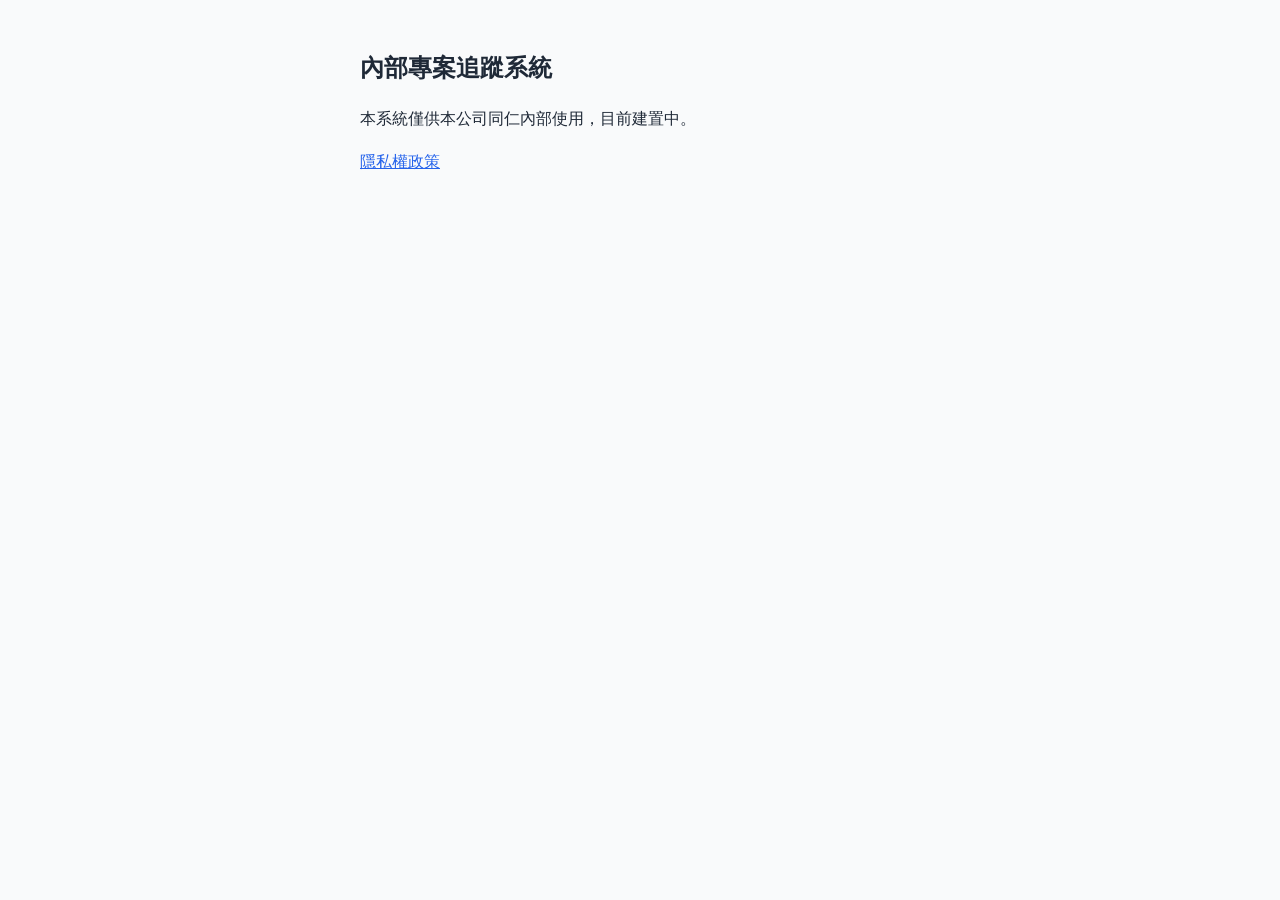
==== index.html @ f130a792 "chore: 新增網站首頁與隱私權政策頁（Google 登入設定用） Co-Authored-By: Claude Opus 5.5 <noreply@anthropic.com>" ====
<!doctype html>
<html lang="zh-Hant">
<head>
  <meta charset="utf-8">
  <meta name="viewport" content="width=device-width, initial-scale=1">
  <title>內部專案追蹤系統</title>
  <style>
    body { margin: 0; padding: 48px 16px; font-family: "Noto Sans TC", "PingFang TC", sans-serif; color: #1f2937; background: #f9fafb; line-height: 1.7; }
    main { max-width: 560px; margin: 0 auto; }
    h1 { font-size: 24px; margin: 0 0 12px; }
    a { color: #2563eb; }
  </style>
</head>
<body>
  <main>
    <h1>內部專案追蹤系統</h1>
    <p>本系統僅供本公司同仁內部使用，目前建置中。</p>
    <p><a href="privacy.html">隱私權政策</a></p>
  </main>
</body>
</html>
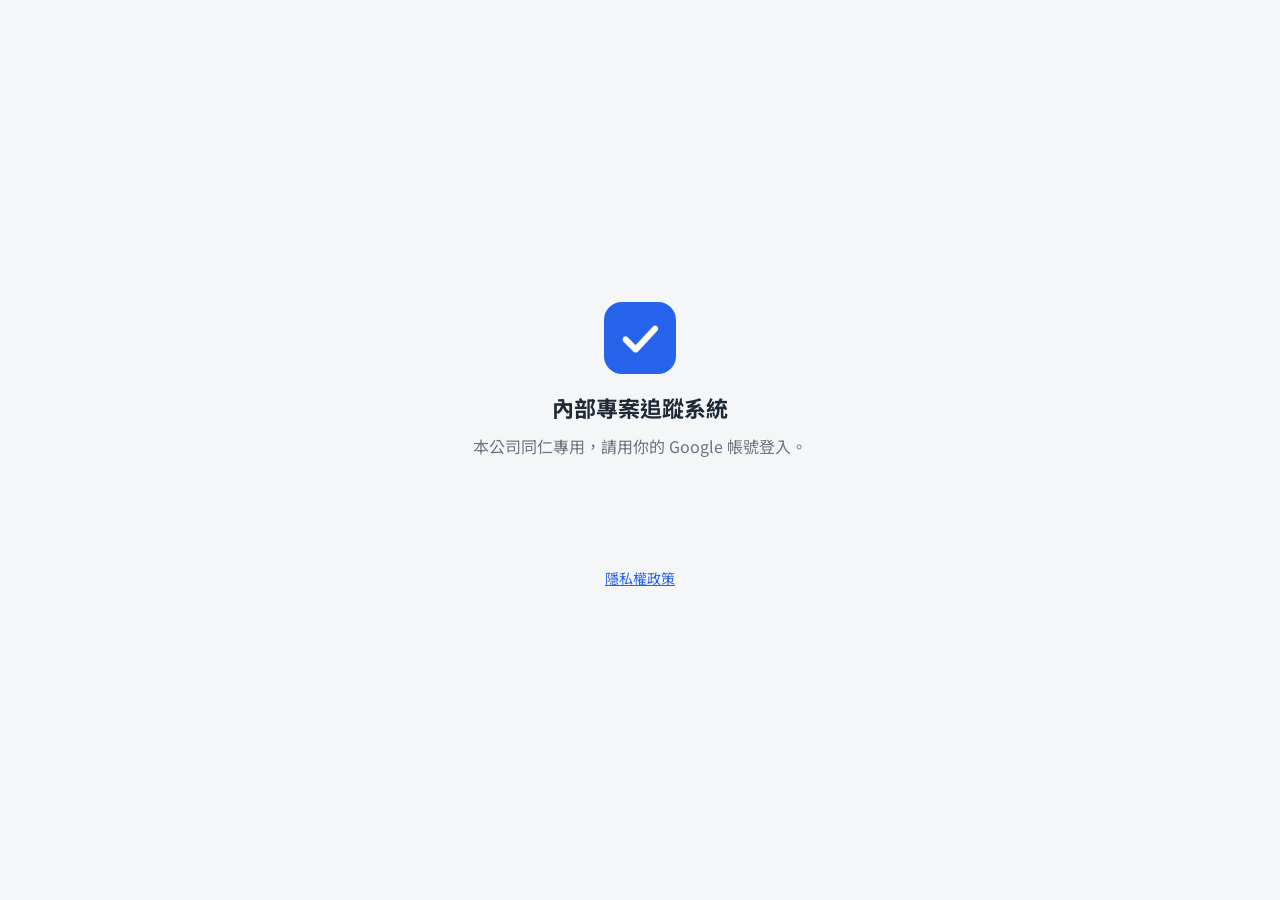
==== commit c0b1e37b: "feat: 第 0 階段—Google 登入、成員名單比對、PWA 外殼 - 後端（Apps Script）：Google 憑證驗證、系統通行證、成員比對、初始化工作表 - 前端：登入畫面、首頁、個人" ====
--- a/index.html
+++ b/index.html
@@ -1,21 +1,103 @@
 <!doctype html>
-<html lang="zh-Hant">
+<html lang="zh-Hant-TW">
 <head>
   <meta charset="utf-8">
-  <meta name="viewport" content="width=device-width, initial-scale=1">
+  <meta name="viewport" content="width=device-width, initial-scale=1, viewport-fit=cover">
   <title>內部專案追蹤系統</title>
-  <style>
-    body { margin: 0; padding: 48px 16px; font-family: "Noto Sans TC", "PingFang TC", sans-serif; color: #1f2937; background: #f9fafb; line-height: 1.7; }
-    main { max-width: 560px; margin: 0 auto; }
-    h1 { font-size: 24px; margin: 0 0 12px; }
-    a { color: #2563eb; }
-  </style>
+  <meta name="description" content="本公司內部使用的專案與任務追蹤系統。">
+  <meta name="theme-color" content="#2563eb">
+  <meta name="color-scheme" content="light">
+  <link rel="manifest" href="manifest.webmanifest">
+  <link rel="icon" href="icons/icon-192.png">
+  <link rel="apple-touch-icon" href="icons/apple-touch-icon.png">
+  <meta name="apple-mobile-web-app-capable" content="yes">
+  <meta name="mobile-web-app-capable" content="yes">
+  <meta name="apple-mobile-web-app-title" content="專案追蹤">
+  <meta name="apple-mobile-web-app-status-bar-style" content="default">
+  <link rel="preconnect" href="https://fonts.googleapis.com">
+  <link rel="preconnect" href="https://fonts.gstatic.com" crossorigin>
+  <link href="https://fonts.googleapis.com/css2?family=Noto+Sans+TC:wght@400;500;700&display=swap" rel="stylesheet">
+  <link rel="stylesheet" href="styles.css">
 </head>
 <body>
-  <main>
-    <h1>內部專案追蹤系統</h1>
-    <p>本系統僅供本公司同仁內部使用，目前建置中。</p>
-    <p><a href="privacy.html">隱私權政策</a></p>
-  </main>
+  <div id="app">
+    <!-- 載入中 -->
+    <section class="view view-center" id="view-loading">
+      <div class="spinner" aria-hidden="true"></div>
+      <p class="muted">載入中…</p>
+    </section>
+
+    <!-- 在 LINE 等 App 內建瀏覽器開啟時 -->
+    <section class="view view-center" id="view-inapp" hidden>
+      <img class="app-icon" src="icons/icon-192.png" alt="">
+      <h1>請改用瀏覽器開啟</h1>
+      <p class="muted">LINE、Facebook 等 App 內建的瀏覽器無法使用 Google 登入。</p>
+      <ol class="steps">
+        <li>點右上角「⋯」或分享按鈕</li>
+        <li>選「用瀏覽器開啟」（Safari 或 Chrome）</li>
+      </ol>
+      <button class="btn btn-secondary" id="btn-copy-link" type="button">複製網址</button>
+      <p class="hint" id="copy-result" role="status"></p>
+    </section>
+
+    <!-- 登入 -->
+    <section class="view view-center" id="view-login" hidden>
+      <img class="app-icon" src="icons/icon-192.png" alt="">
+      <h1>內部專案追蹤系統</h1>
+      <p class="muted">本公司同仁專用，請用你的 Google 帳號登入。</p>
+      <div id="google-button" class="google-button"></div>
+      <div class="alert" id="login-error" role="alert" hidden></div>
+      <p class="hint" id="login-busy" role="status" hidden>登入中，請稍候…</p>
+      <p class="footer-link"><a href="privacy.html">隱私權政策</a></p>
+    </section>
+
+    <!-- 首頁 -->
+    <section class="view" id="view-home" hidden>
+      <header class="topbar">
+        <div>
+          <div class="topbar-date" id="home-date"></div>
+          <div class="topbar-greeting">你好，<span id="home-name"></span></div>
+        </div>
+        <button class="avatar" id="btn-open-settings" type="button" aria-label="個人設定"></button>
+      </header>
+      <main class="content">
+        <div class="card">
+          <h2>系統建置中</h2>
+          <p>目前是<strong>第 0 階段</strong>：登入功能測試。你已經成功登入了！</p>
+          <p class="muted">之後的功能（任務、專案、通知…）會一個階段一個階段加進來。</p>
+        </div>
+        <div class="card" id="install-card" hidden>
+          <h2>加到手機主畫面</h2>
+          <p id="install-text"></p>
+          <button class="btn btn-primary" id="btn-install" type="button" hidden>安裝到這台裝置</button>
+        </div>
+      </main>
+    </section>
+
+    <!-- 個人設定 -->
+    <section class="view" id="view-settings" hidden>
+      <header class="topbar topbar-sub">
+        <button class="btn-back" id="btn-back-home" type="button" aria-label="返回">‹ 返回</button>
+        <div class="topbar-title">個人設定</div>
+        <span class="topbar-spacer"></span>
+      </header>
+      <main class="content">
+        <dl class="card profile">
+          <div><dt>姓名</dt><dd id="profile-name"></dd></div>
+          <div><dt>Gmail</dt><dd id="profile-email"></dd></div>
+          <div><dt>所屬單位</dt><dd id="profile-units"></dd></div>
+          <div><dt>角色</dt><dd id="profile-role"></dd></div>
+        </dl>
+        <button class="btn btn-danger btn-block" id="btn-logout" type="button">登出</button>
+        <p class="hint center" id="app-version"></p>
+      </main>
+    </section>
+  </div>
+
+  <div class="toast" id="toast" role="status" hidden></div>
+
+  <script src="config.js"></script>
+  <script src="app.js"></script>
+  <script src="https://accounts.google.com/gsi/client" async defer></script>
 </body>
 </html>
--- a/styles.css
+++ b/styles.css
@@ -0,0 +1,185 @@
+:root {
+  /* 狀態色（SPEC 5.5，全系統一致） */
+  --c-todo: #6b7280;      /* 未開始＝灰 */
+  --c-doing: #2563eb;     /* 進行中＝藍 */
+  --c-waiting: #7c3aed;   /* 等待外部＝紫 */
+  --c-review: #ea580c;    /* 待簽核＝橘 */
+  --c-done: #16a34a;      /* 已完成＝綠 */
+  --c-overdue: #dc2626;   /* 逾期紅字 */
+
+  --bg: #f5f6f8;
+  --surface: #ffffff;
+  --text: #1f2937;
+  --muted: #6b7280;
+  --border: #e5e7eb;
+  --primary: #2563eb;
+  --danger: #dc2626;
+  --radius: 12px;
+  --tap: 44px;            /* 可點擊區域最小高度 */
+}
+
+* { box-sizing: border-box; }
+
+html, body { margin: 0; }
+
+body {
+  font-family: "Noto Sans TC", "PingFang TC", "Microsoft JhengHei", sans-serif;
+  background: var(--bg);
+  color: var(--text);
+  font-size: 16px;
+  line-height: 1.6;
+  -webkit-text-size-adjust: 100%;
+}
+
+[hidden] { display: none !important; }
+
+h1 { font-size: 22px; margin: 16px 0 8px; }
+h2 { font-size: 17px; margin: 0 0 8px; }
+p { margin: 0 0 8px; }
+a { color: var(--primary); }
+
+.muted { color: var(--muted); }
+.hint { color: var(--muted); font-size: 14px; margin-top: 12px; }
+.center { text-align: center; }
+
+.view {
+  min-height: 100vh;
+  min-height: 100dvh;
+  padding-bottom: env(safe-area-inset-bottom);
+}
+
+.view-center {
+  display: flex;
+  flex-direction: column;
+  align-items: center;
+  justify-content: center;
+  text-align: center;
+  padding: 32px 16px;
+  max-width: 420px;
+  margin: 0 auto;
+}
+
+.app-icon { width: 72px; height: 72px; border-radius: 18px; }
+
+.google-button { margin-top: 24px; min-height: var(--tap); }
+
+.alert {
+  margin-top: 16px;
+  padding: 12px 14px;
+  border-radius: var(--radius);
+  background: #fef2f2;
+  color: #991b1b;
+  text-align: left;
+  font-size: 15px;
+  width: 100%;
+}
+
+.footer-link { margin-top: 32px; font-size: 14px; }
+
+.steps { text-align: left; margin: 8px 0 16px; padding-left: 20px; }
+
+/* 頂部列 */
+.topbar {
+  display: flex;
+  align-items: center;
+  justify-content: space-between;
+  gap: 12px;
+  padding: calc(12px + env(safe-area-inset-top)) 16px 12px;
+  background: var(--surface);
+  border-bottom: 1px solid var(--border);
+  position: sticky;
+  top: 0;
+  z-index: 10;
+}
+.topbar-date { color: var(--muted); font-size: 14px; }
+.topbar-greeting { font-size: 20px; font-weight: 700; }
+.topbar-title { font-size: 17px; font-weight: 700; }
+.topbar-spacer { width: 64px; }
+
+.avatar {
+  width: var(--tap);
+  height: var(--tap);
+  border-radius: 50%;
+  border: none;
+  background: var(--primary);
+  color: #fff;
+  font: inherit;
+  font-weight: 700;
+  font-size: 18px;
+  cursor: pointer;
+  flex-shrink: 0;
+}
+
+.btn-back {
+  min-height: var(--tap);
+  width: 64px;
+  border: none;
+  background: none;
+  color: var(--primary);
+  font: inherit;
+  text-align: left;
+  padding: 0;
+  cursor: pointer;
+}
+
+.content { padding: 16px; max-width: 640px; margin: 0 auto; }
+
+.card {
+  background: var(--surface);
+  border-radius: var(--radius);
+  padding: 16px;
+  margin: 0 0 12px;
+  border: 1px solid var(--border);
+}
+
+.profile div {
+  display: flex;
+  justify-content: space-between;
+  gap: 16px;
+  padding: 10px 0;
+  border-bottom: 1px solid var(--border);
+}
+.profile div:last-child { border-bottom: none; }
+.profile dt { color: var(--muted); flex-shrink: 0; }
+.profile dd { margin: 0; text-align: right; word-break: break-all; }
+
+/* 按鈕 */
+.btn {
+  min-height: var(--tap);
+  padding: 0 20px;
+  border-radius: var(--radius);
+  border: 1px solid transparent;
+  font: inherit;
+  font-weight: 500;
+  cursor: pointer;
+}
+.btn-block { width: 100%; }
+.btn-primary { background: var(--primary); color: #fff; }
+.btn-secondary { background: var(--surface); color: var(--text); border-color: var(--border); }
+.btn-danger { background: var(--surface); color: var(--danger); border-color: var(--border); }
+.btn:disabled { opacity: 0.5; cursor: not-allowed; }
+
+.spinner {
+  width: 32px;
+  height: 32px;
+  border: 3px solid var(--border);
+  border-top-color: var(--primary);
+  border-radius: 50%;
+  animation: spin 0.8s linear infinite;
+  margin-bottom: 12px;
+}
+@keyframes spin { to { transform: rotate(360deg); } }
+
+.toast {
+  position: fixed;
+  left: 50%;
+  bottom: calc(24px + env(safe-area-inset-bottom));
+  transform: translateX(-50%);
+  background: #111827;
+  color: #fff;
+  padding: 10px 16px;
+  border-radius: var(--radius);
+  font-size: 15px;
+  max-width: calc(100% - 32px);
+  z-index: 100;
+}
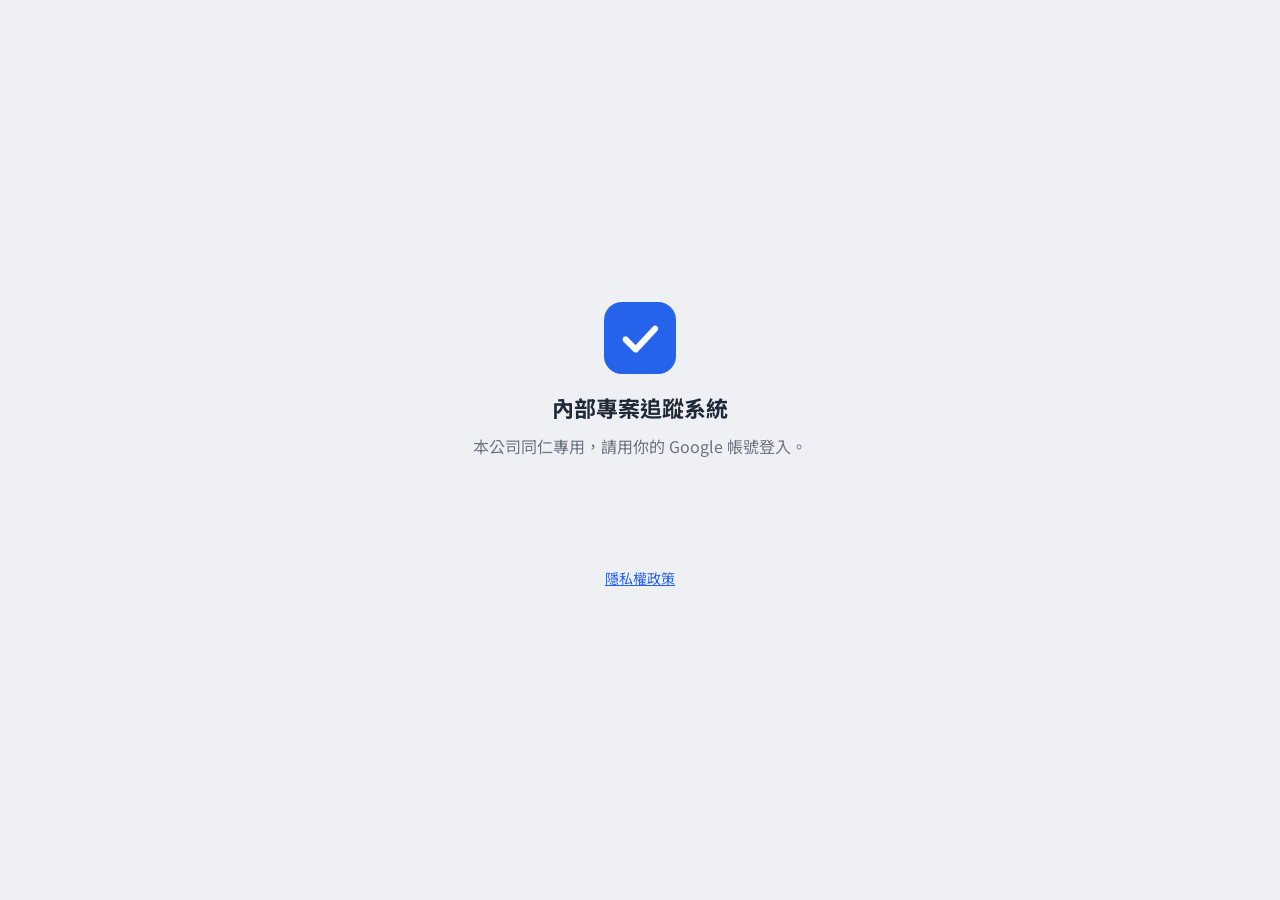
==== commit add68477: "feat: 第 6 階段—管理總覽（停滯標記）與電腦版三欄版面（規格 v1.6） - 管理總覽：全公司數字方塊（可點擊篩選）、各單位狀況表、所有未完成任務（逾期→追蹤逾期→停滯→期限）、   依單位/" ====
--- a/index.html
+++ b/index.html
@@ -51,53 +51,37 @@
       <p class="footer-link"><a href="privacy.html">隱私權政策</a></p>
     </section>
 
-    <!-- 首頁 -->
-    <section class="view" id="view-home" hidden>
-      <header class="topbar">
-        <div>
-          <div class="topbar-date" id="home-date"></div>
-          <div class="topbar-greeting">你好，<span id="home-name"></span></div>
-        </div>
-        <button class="avatar" id="btn-open-settings" type="button" aria-label="個人設定"></button>
-      </header>
-      <main class="content">
-        <div class="card">
-          <h2>系統建置中</h2>
-          <p>目前是<strong>第 0 階段</strong>：登入功能測試。你已經成功登入了！</p>
-          <p class="muted">之後的功能（任務、專案、通知…）會一個階段一個階段加進來。</p>
-        </div>
-        <div class="card" id="install-card" hidden>
-          <h2>加到手機主畫面</h2>
-          <p id="install-text"></p>
-          <button class="btn btn-primary" id="btn-install" type="button" hidden>安裝到這台裝置</button>
-        </div>
-      </main>
-    </section>
-
-    <!-- 個人設定 -->
-    <section class="view" id="view-settings" hidden>
-      <header class="topbar topbar-sub">
-        <button class="btn-back" id="btn-back-home" type="button" aria-label="返回">‹ 返回</button>
-        <div class="topbar-title">個人設定</div>
-        <span class="topbar-spacer"></span>
-      </header>
-      <main class="content">
-        <dl class="card profile">
-          <div><dt>姓名</dt><dd id="profile-name"></dd></div>
-          <div><dt>Gmail</dt><dd id="profile-email"></dd></div>
-          <div><dt>所屬單位</dt><dd id="profile-units"></dd></div>
-          <div><dt>角色</dt><dd id="profile-role"></dd></div>
-        </dl>
-        <button class="btn btn-danger btn-block" id="btn-logout" type="button">登出</button>
-        <p class="hint center" id="app-version"></p>
-      </main>
+    <!-- 登入後的主畫面：內容依網址切換，底部固定分頁列 -->
+    <section class="view" id="view-app" hidden>
+      <!-- 電腦版（寬度 1024 以上）：左欄選單＋中欄內容＋右欄任務詳情（SPEC 5.6） -->
+      <aside class="sidebar" id="sidebar" aria-label="主選單"></aside>
+      <div class="main-col">
+        <header class="desk-header" id="desk-header"></header>
+        <div id="page"></div>
+      </div>
+      <aside class="pane" id="pane" aria-label="任務詳情">
+        <header class="pane-head" id="pane-head"></header>
+        <div class="pane-body content" id="pane-body"></div>
+      </aside>
+      <button class="fab" id="fab" type="button" aria-label="新增" hidden>＋</button>
+      <nav class="tabbar" id="tabbar" aria-label="主要分頁"></nav>
     </section>
   </div>
 
   <div class="toast" id="toast" role="status" hidden></div>
+  <div class="modal" id="modal" hidden></div>
 
   <script src="config.js"></script>
-  <script src="app.js"></script>
+  <script src="js/core.js"></script>
+  <script src="js/auth.js"></script>
+  <script src="js/home.js"></script>
+  <script src="js/admin.js"></script>
+  <script src="js/task-view.js"></script>
+  <script src="js/tasks.js"></script>
+  <script src="js/projects.js"></script>
+  <script src="js/search.js"></script>
+  <script src="js/admin-records.js"></script>
+  <script>App.start();</script>
   <script src="https://accounts.google.com/gsi/client" async defer></script>
 </body>
 </html>
--- a/styles.css
+++ b/styles.css
@@ -16,6 +16,7 @@
   --danger: #dc2626;
   --radius: 12px;
   --tap: 44px;            /* 可點擊區域最小高度 */
+  --tabbar-h: 60px;
 }
 
 * { box-sizing: border-box; }
@@ -39,6 +40,7 @@
 a { color: var(--primary); }
 
 .muted { color: var(--muted); }
+.small { font-size: 13px; }
 .hint { color: var(--muted); font-size: 14px; margin-top: 12px; }
 .center { text-align: center; }
 
@@ -94,6 +96,7 @@
 .topbar-date { color: var(--muted); font-size: 14px; }
 .topbar-greeting { font-size: 20px; font-weight: 700; }
 .topbar-title { font-size: 17px; font-weight: 700; }
+.topbar-title-main { font-size: 20px; font-weight: 700; min-height: var(--tap); display: flex; align-items: center; }
 .topbar-spacer { width: 64px; }
 
 .avatar {
@@ -108,21 +111,148 @@
   font-size: 18px;
   cursor: pointer;
   flex-shrink: 0;
-}
+  display: inline-flex;
+  align-items: center;
+  justify-content: center;
+  text-decoration: none;
+}
+.avatar-sm { width: 36px; height: 36px; font-size: 15px; }
 
 .btn-back {
   min-height: var(--tap);
-  width: 64px;
-  border: none;
-  background: none;
+  min-width: 64px;
+  display: inline-flex;
+  align-items: center;
   color: var(--primary);
+  text-decoration: none;
+  white-space: nowrap;
+}
+
+.content {
+  padding: 16px 16px calc(var(--tabbar-h) + 24px + env(safe-area-inset-bottom));
+  max-width: 640px;
+  margin: 0 auto;
+}
+
+.section-title { font-size: 14px; color: var(--muted); font-weight: 500; margin: 20px 4px 8px; }
+
+.card.empty { text-align: center; padding: 28px 16px; }
+
+/* 清單 */
+.card.list { padding: 0 16px; }
+.list-row {
+  display: flex;
+  align-items: center;
+  gap: 12px;
+  min-height: 56px;
+  padding: 8px 0;
+  border-bottom: 1px solid var(--border);
+  color: inherit;
+  text-decoration: none;
+}
+.list-row:last-child { border-bottom: none; }
+.list-row.disabled { color: var(--muted); }
+.list-row.inactive .list-title, .list-row.inactive .avatar { opacity: 0.55; }
+.list-main { flex: 1; min-width: 0; display: flex; flex-direction: column; }
+.list-title { font-weight: 500; }
+.list-sub { color: var(--muted); font-size: 14px; overflow: hidden; text-overflow: ellipsis; white-space: nowrap; }
+.chev { color: #9ca3af; font-size: 22px; line-height: 1; }
+
+.badge {
+  display: inline-block;
+  font-size: 12px;
+  font-weight: 500;
+  padding: 1px 8px;
+  border-radius: 999px;
+  vertical-align: 2px;
+}
+.badge-admin { background: #eff6ff; color: var(--primary); }
+.badge-muted { background: #f3f4f6; color: var(--muted); }
+
+/* 表單 */
+.form .field { display: block; margin-bottom: 18px; }
+.field-label { display: block; font-weight: 500; margin-bottom: 6px; }
+.field-label em { font-style: normal; color: var(--danger); font-size: 13px; font-weight: 400; margin-left: 4px; }
+.field-hint { display: block; color: var(--muted); font-size: 13px; margin-top: 4px; }
+.input {
+  width: 100%;
+  min-height: var(--tap);
+  padding: 8px 12px;
+  border: 1px solid var(--border);
+  border-radius: 10px;
   font: inherit;
-  text-align: left;
-  padding: 0;
+  background: #fff;
+  color: var(--text);
+}
+.input:focus { outline: 2px solid #bfdbfe; border-color: var(--primary); }
+
+.chips { display: flex; flex-wrap: wrap; gap: 8px; }
+.chip, .seg {
+  display: inline-flex;
+  align-items: center;
+  justify-content: center;
+  min-height: 40px;
+  padding: 0 14px;
+  border-radius: 999px;
+  border: 1px solid var(--border);
+  background: #fff;
+  font: inherit;
+  font-size: 15px;
+  color: var(--text);
   cursor: pointer;
 }
-
-.content { padding: 16px; max-width: 640px; margin: 0 auto; }
+.chip.on { background: var(--primary); border-color: var(--primary); color: #fff; }
+.segmented { display: flex; background: #f3f4f6; border-radius: 12px; padding: 4px; gap: 4px; }
+.seg { flex: 1; border: none; border-radius: 9px; background: transparent; min-height: var(--tap); }
+.seg.on { background: #fff; color: var(--primary); font-weight: 700; box-shadow: 0 1px 2px rgba(0, 0, 0, 0.08); }
+
+.inline-form { display: flex; gap: 8px; }
+.inline-form .input { flex: 1; }
+
+/* 底部分頁列（SPEC 5.1） */
+.tabbar {
+  position: fixed;
+  left: 0;
+  right: 0;
+  bottom: 0;
+  display: flex;
+  background: var(--surface);
+  border-top: 1px solid var(--border);
+  padding-bottom: env(safe-area-inset-bottom);
+  z-index: 20;
+}
+.tab {
+  flex: 1;
+  height: var(--tabbar-h);
+  display: flex;
+  flex-direction: column;
+  align-items: center;
+  justify-content: center;
+  gap: 2px;
+  color: var(--muted);
+  text-decoration: none;
+  font-size: 12px;
+}
+.tab svg { width: 24px; height: 24px; fill: none; stroke: currentColor; stroke-width: 1.8; stroke-linecap: round; stroke-linejoin: round; }
+.tab.active { color: var(--primary); font-weight: 700; }
+
+.page-loading { display: flex; flex-direction: column; align-items: center; padding: 40px 0; }
+
+/* 對話框 */
+.modal { position: fixed; inset: 0; z-index: 50; display: flex; align-items: center; justify-content: center; padding: 16px; }
+.modal-backdrop { position: absolute; inset: 0; background: rgba(17, 24, 39, 0.45); }
+.modal-box {
+  position: relative;
+  background: var(--surface);
+  border-radius: 16px;
+  padding: 20px;
+  width: 100%;
+  max-width: 400px;
+}
+.modal-text { color: var(--muted); }
+.modal-actions { display: flex; gap: 8px; margin-top: 16px; }
+.modal-actions .btn { flex: 1; }
+.modal-form .input { margin-top: 4px; }
 
 .card {
   background: var(--surface);
@@ -153,10 +283,12 @@
   font-weight: 500;
   cursor: pointer;
 }
-.btn-block { width: 100%; }
+.btn-block { width: 100%; display: flex; align-items: center; justify-content: center; text-decoration: none; }
+.btn-small { min-height: 36px; padding: 0 12px; font-size: 14px; margin-left: 6px; }
 .btn-primary { background: var(--primary); color: #fff; }
 .btn-secondary { background: var(--surface); color: var(--text); border-color: var(--border); }
 .btn-danger { background: var(--surface); color: var(--danger); border-color: var(--border); }
+.btn-danger-solid { background: var(--danger); color: #fff; }
 .btn:disabled { opacity: 0.5; cursor: not-allowed; }
 
 .spinner {
@@ -173,7 +305,7 @@
 .toast {
   position: fixed;
   left: 50%;
-  bottom: calc(24px + env(safe-area-inset-bottom));
+  bottom: calc(var(--tabbar-h) + 16px + env(safe-area-inset-bottom));
   transform: translateX(-50%);
   background: #111827;
   color: #fff;
@@ -182,4 +314,533 @@
   font-size: 15px;
   max-width: calc(100% - 32px);
   z-index: 100;
-}
+  text-align: center;
+}
+
+/* ---------- 第 2 階段：任務 ---------- */
+
+/* 狀態標籤（SPEC 5.5） */
+.status {
+  display: inline-block;
+  font-size: 12px;
+  font-weight: 500;
+  padding: 1px 8px;
+  border-radius: 999px;
+  color: #fff;
+  white-space: nowrap;
+  vertical-align: 1px;
+}
+.s-todo { background: var(--c-todo); }
+.s-doing { background: var(--c-doing); }
+.s-waiting { background: var(--c-waiting); }
+.s-review { background: var(--c-review); }
+.s-done { background: var(--c-done); }
+
+.due { font-size: 13px; color: var(--muted); white-space: nowrap; }
+.due.overdue { color: var(--c-overdue); font-weight: 700; }
+.due.soon { color: var(--c-review); font-weight: 500; }
+
+.task-row {
+  display: flex;
+  gap: 10px;
+  padding: 12px 0;
+  border-bottom: 1px solid var(--border);
+  color: inherit;
+  text-decoration: none;
+  min-height: 56px;
+}
+.task-row:last-child { border-bottom: none; }
+.task-main { flex: 1; min-width: 0; display: flex; flex-direction: column; gap: 4px; }
+.task-title { font-weight: 500; }
+.task-id { color: var(--muted); font-size: 13px; font-weight: 400; }
+.task-sub { color: var(--muted); font-size: 13px; display: flex; gap: 6px; align-items: center; flex-wrap: wrap; }
+.task-side { display: flex; flex-direction: column; align-items: flex-end; gap: 4px; flex-shrink: 0; }
+.note-count { font-size: 12px; color: var(--muted); }
+
+/* 右下角新增按鈕 */
+.fab {
+  position: fixed;
+  right: 16px;
+  bottom: calc(var(--tabbar-h) + 16px + env(safe-area-inset-bottom));
+  width: 56px;
+  height: 56px;
+  border-radius: 50%;
+  border: none;
+  background: var(--primary);
+  color: #fff;
+  font-size: 30px;
+  line-height: 1;
+  box-shadow: 0 4px 12px rgba(37, 99, 235, 0.35);
+  cursor: pointer;
+  z-index: 25;
+}
+
+/* 沒有分頁列的頁面（詳情、表單） */
+.content.has-composer { padding-bottom: calc(var(--tabbar-h) + 110px + env(safe-area-inset-bottom)); }
+
+.btn-more {
+  min-width: 64px;
+  min-height: var(--tap);
+  border: none;
+  background: none;
+  font-size: 24px;
+  color: var(--text);
+  text-align: right;
+  cursor: pointer;
+}
+
+/* 任務詳情 */
+.task-head { margin: 4px 4px 16px; }
+.task-meta { color: var(--muted); font-size: 14px; }
+.task-h1 { font-size: 21px; margin: 4px 0 8px; }
+.task-desc { white-space: pre-wrap; margin: 0; }
+
+.steps-bar { list-style: none; display: flex; gap: 4px; padding: 0; margin: 0; }
+.steps-bar li { flex: 1; display: flex; flex-direction: column; gap: 6px; align-items: center; }
+.steps-bar .bar { height: 6px; width: 100%; border-radius: 3px; background: #e5e7eb; }
+.steps-bar li.past .bar { background: #93c5fd; }
+.steps-bar li.current .bar { background: currentColor; }
+.steps-bar .label { font-size: 12px; color: var(--muted); }
+.steps-bar li.current .label { font-weight: 700; }
+.steps-bar li.current.s-todo { color: var(--c-todo); }
+.steps-bar li.current.s-doing { color: var(--c-doing); }
+.steps-bar li.current.s-waiting { color: var(--c-waiting); }
+.steps-bar li.current.s-review { color: var(--c-review); }
+.steps-bar li.current.s-done { color: var(--c-done); }
+.steps-bar li.current { background: none; }
+.steps-bar li.current .label { color: inherit; }
+
+.action-row { display: flex; gap: 8px; margin-top: 16px; flex-wrap: wrap; }
+.action-row .btn { flex: 1; min-width: 120px; }
+
+.profile .paths { flex-direction: column; gap: 6px; }
+.profile .paths dd { text-align: left; display: flex; flex-direction: column; gap: 6px; }
+.path-item { display: flex; align-items: center; gap: 8px; }
+.path-item code { flex: 1; font-size: 13px; background: #f3f4f6; padding: 6px 8px; border-radius: 6px; word-break: break-all; }
+
+.timeline { padding: 4px 16px; }
+.tl-note { padding: 12px 0; border-bottom: 1px solid var(--border); }
+.tl-status { padding: 8px 0; border-bottom: 1px solid var(--border); color: var(--muted); font-size: 13px; }
+.timeline > :last-child { border-bottom: none; }
+.tl-head { display: flex; gap: 8px; align-items: baseline; flex-wrap: wrap; }
+.tl-body { white-space: pre-wrap; margin-top: 4px; word-break: break-word; }
+.link-btn {
+  border: none;
+  background: none;
+  color: var(--primary);
+  font: inherit;
+  font-size: 14px;
+  padding: 8px 0;
+  min-height: 36px;
+  cursor: pointer;
+  margin-left: auto;
+}
+
+.composer {
+  position: fixed;
+  left: 0;
+  right: 0;
+  bottom: calc(var(--tabbar-h) + env(safe-area-inset-bottom));
+  display: flex;
+  gap: 8px;
+  align-items: flex-end;
+  padding: 10px 16px;
+  background: var(--surface);
+  border-top: 1px solid var(--border);
+  z-index: 20;
+}
+.composer .textarea { flex: 1; resize: none; max-height: 160px; }
+.textarea { resize: vertical; line-height: 1.5; }
+
+/* 表單補充 */
+.form .field.missing .input { border-color: var(--danger); }
+.sub-label { font-size: 13px; color: var(--muted); margin: 10px 0 6px; }
+.chip:disabled { opacity: 0.4; cursor: not-allowed; }
+.chip-date { position: relative; display: inline-flex; align-items: center; overflow: hidden; }
+.chip-date.on { background: var(--primary); border-color: var(--primary); color: #fff; }
+.chip-date input { position: absolute; inset: 0; opacity: 0; width: 100%; height: 100%; cursor: pointer; }
+.form-note { color: var(--muted); font-size: 14px; background: #f9fafb; border-radius: 10px; padding: 10px 12px; margin: 8px 0 12px; }
+.form .link-btn { margin: 0 0 12px; display: block; }
+
+/* 底部選單 */
+.modal-box.sheet { align-self: flex-end; margin-bottom: env(safe-area-inset-bottom); }
+.sheet-list { display: flex; flex-direction: column; margin: 8px 0 12px; }
+.sheet-item {
+  display: flex;
+  justify-content: space-between;
+  align-items: center;
+  min-height: 52px;
+  border: none;
+  border-bottom: 1px solid var(--border);
+  background: none;
+  font: inherit;
+  text-align: left;
+  color: var(--text);
+  cursor: pointer;
+}
+.sheet-item:disabled { color: #9ca3af; cursor: not-allowed; }
+.sheet-item.danger { color: var(--danger); }
+
+/* ---------- 第 3 階段：首頁、專案 ---------- */
+
+.stat-row { display: grid; grid-template-columns: repeat(3, 1fr); gap: 10px; margin-bottom: 8px; }
+.stat {
+  display: flex;
+  flex-direction: column;
+  align-items: flex-start;
+  gap: 2px;
+  padding: 12px;
+  border-radius: var(--radius);
+  color: #fff;
+  text-decoration: none;
+  min-height: 76px;
+}
+.stat-num { font-size: 28px; font-weight: 700; line-height: 1.1; }
+.stat-label { font-size: 13px; }
+.stat-overdue { background: var(--c-overdue); }
+.stat-review { background: var(--c-review); }
+.stat-assigned { background: var(--c-doing); }
+
+.section-head { display: flex; justify-content: space-between; align-items: baseline; }
+.section-link { font-size: 14px; color: var(--primary); text-decoration: none; padding: 8px 4px; }
+.small-empty { padding: 16px; }
+.home-cols > div { min-width: 0; }
+
+.progress { display: flex; align-items: center; gap: 10px; }
+.progress-bar { flex: 1; height: 8px; background: #e5e7eb; border-radius: 4px; overflow: hidden; }
+.progress-bar span { display: block; height: 100%; background: var(--c-done); border-radius: 4px; }
+.progress-text { font-size: 13px; color: var(--muted); white-space: nowrap; }
+
+.project-row {
+  display: flex;
+  flex-direction: column;
+  gap: 6px;
+  padding: 12px 0;
+  border-bottom: 1px solid var(--border);
+  color: inherit;
+  text-decoration: none;
+}
+.project-row:last-child { border-bottom: none; }
+.project-title { font-weight: 500; }
+.project-hint { font-size: 13px; }
+.hint-overdue { color: var(--c-overdue); font-weight: 700; }
+.hint-review { color: var(--c-review); font-weight: 500; }
+.hint-mine { color: var(--c-doing); }
+
+.tag {
+  display: inline-block;
+  font-size: 12px;
+  padding: 1px 8px;
+  border-radius: 999px;
+  vertical-align: 1px;
+  white-space: nowrap;
+  font-weight: 400;
+}
+.tag-paused { background: #e5e7eb; color: #4b5563; }
+.tag-restricted { background: #f5f3ff; color: var(--c-waiting); }
+.tag-done { background: #dcfce7; color: #166534; }
+
+.banner { border-radius: var(--radius); padding: 10px 14px; margin-bottom: 12px; font-size: 14px; }
+.banner-paused { background: #e5e7eb; color: #374151; }
+.banner-closed { background: #f3f4f6; color: #4b5563; border: 1px dashed #d1d5db; }
+
+.goal-label { font-size: 13px; color: var(--muted); margin-bottom: 4px; }
+.goal-text { font-size: 16px; font-weight: 500; white-space: pre-wrap; margin: 0 0 6px; }
+.goal-date { font-size: 14px; }
+.goal-bg { white-space: pre-wrap; margin-top: 8px; color: #374151; }
+.card.goal { border-left: 4px solid var(--primary); }
+.card .path-item + .path-item { margin-top: 6px; }
+.link-row { display: block; margin-top: 10px; color: var(--primary); text-decoration: none; font-size: 14px; }
+
+.bottom-bar {
+  position: fixed;
+  left: 0;
+  right: 0;
+  bottom: calc(var(--tabbar-h) + env(safe-area-inset-bottom));
+  padding: 10px 16px;
+  background: var(--surface);
+  border-top: 1px solid var(--border);
+  z-index: 20;
+}
+.content.has-bottom-bar { padding-bottom: calc(var(--tabbar-h) + 96px + env(safe-area-inset-bottom)); }
+
+.reminder { border-left: 4px solid #9ca3af; }
+.reminder a { color: inherit; text-decoration: none; }
+.task-meta a { color: var(--primary); text-decoration: none; }
+.modal-text { white-space: pre-line; max-height: 50vh; overflow: auto; }
+select.input { appearance: auto; }
+em.req { font-style: normal; color: var(--danger); font-size: 12px; }
+
+/* 打字時收起分頁列，輸入框貼齊底部 */
+.composing .tabbar { display: none; }
+.composing .composer { bottom: 0; padding-bottom: calc(10px + env(safe-area-inset-bottom)); }
+
+/* ---------- 第 4 階段：等待外部、搜尋、管理紀錄 ---------- */
+
+.due.waiting, .due.follow-today, .due.follow-overdue { color: var(--c-waiting); }
+.due.follow-overdue, strong.follow-overdue { font-weight: 700; }
+.follow-today, .follow-overdue { color: var(--c-waiting); }
+.tag-waiting { background: #f5f3ff; color: var(--c-waiting); }
+
+.waiting-box {
+  margin-top: 14px;
+  padding: 12px 14px;
+  border-radius: 10px;
+  background: #f5f3ff;
+  border: 1px solid #ddd6fe;
+  color: #4c1d95;
+}
+.waiting-title { font-weight: 700; }
+.waiting-note { margin: 2px 0 6px; white-space: pre-wrap; }
+.waiting-meta { font-size: 14px; margin-bottom: 8px; }
+.btn-waiting { background: var(--c-waiting); color: #fff; }
+.btn-waiting-outline { background: #fff; color: var(--c-waiting); border-color: #c4b5fd; }
+.waiting-box .btn-small { margin-left: 0; }
+
+.tl-tools { margin-left: auto; display: flex; gap: 12px; }
+.tl-tools .link-btn { margin-left: 0; }
+.link-btn.danger { color: var(--danger); }
+
+.topbar-actions { display: flex; align-items: center; gap: 8px; }
+.icon-btn {
+  width: var(--tap);
+  height: var(--tap);
+  border-radius: 50%;
+  display: inline-flex;
+  align-items: center;
+  justify-content: center;
+  color: var(--text);
+  background: #f3f4f6;
+}
+.icon-btn svg { width: 22px; height: 22px; fill: none; stroke: currentColor; stroke-width: 2; stroke-linecap: round; }
+
+.date-range { display: flex; align-items: center; gap: 8px; }
+.date-range .input { flex: 1; min-width: 0; }
+
+.log-row { padding: 12px 0; border-bottom: 1px solid var(--border); }
+.log-row:last-child { border-bottom: none; }
+.log-row.has-detail { cursor: pointer; }
+.log-head { word-break: break-word; }
+.log-action { font-weight: 700; }
+.log-detail { display: none; gap: 12px; margin-top: 8px; font-size: 14px; }
+.log-row.open .log-detail { display: grid; grid-template-columns: 1fr 1fr; }
+.log-col { background: #f9fafb; border-radius: 8px; padding: 8px 10px; word-break: break-word; }
+.log-label { font-size: 12px; color: var(--muted); margin-bottom: 4px; }
+
+/* ---------- 第 5 階段：每日摘要 ---------- */
+.digest-row { flex-wrap: wrap; }
+.digest-row .btn-small { margin-left: 0; }
+
+/* ---------- 第 6 階段：管理總覽 ---------- */
+.stat-grid { display: grid; grid-template-columns: repeat(3, 1fr); gap: 8px; }
+.stat-grid .stat { border: none; font: inherit; text-align: left; cursor: pointer; min-height: 72px; }
+.stat-grid .stat.selected { outline: 3px solid #111827; outline-offset: 2px; }
+.stat-open { background: #374151; }
+.stat-waiting { background: var(--c-waiting); }
+.stat-follow { background: #5b21b6; }
+.stat-stalled { background: #6b7280; }
+
+.unit-table { padding: 4px 0; }
+.ut-row {
+  display: grid;
+  grid-template-columns: 1.6fr repeat(4, 1fr);
+  align-items: center;
+  width: 100%;
+  min-height: 44px;
+  padding: 0 16px;
+  border: none;
+  border-bottom: 1px solid var(--border);
+  background: none;
+  font: inherit;
+  color: inherit;
+  text-align: right;
+  cursor: pointer;
+}
+.ut-row > span:first-child { text-align: left; }
+.ut-row:last-child { border-bottom: none; }
+.ut-row.ut-head { font-size: 13px; color: var(--muted); cursor: default; min-height: 36px; }
+.ut-row.selected { background: #eff6ff; }
+.num-red { color: var(--c-overdue); font-weight: 700; }
+.num-purple { color: var(--c-waiting); font-weight: 700; }
+.num-gray { color: #374151; font-weight: 700; }
+
+.filter-bar { display: flex; flex-wrap: wrap; gap: 8px; align-items: center; padding: 12px; }
+.filter-bar .input { flex: 1; min-width: 120px; }
+.filter-bar .link-btn { margin-left: 0; }
+.tag-stalled { background: #374151; color: #fff; }
+.waiting-line { color: var(--c-waiting); }
+
+/* ---------- 第 6 階段：電腦版三欄（SPEC 5.6；1024 像素以上）---------- */
+
+/* 手機版不顯示電腦版的元件 */
+.sidebar, .desk-header, .pane, .d-cell, .d-only { display: none; }
+
+@media (min-width: 1024px) {
+  body.desktop { background: #eef0f3; }
+  .desktop #view-app {
+    display: grid;
+    grid-template-columns: 232px minmax(0, 1fr);
+    min-height: 100vh;
+  }
+  .desktop #view-app.pane-open { grid-template-columns: 232px minmax(0, 1fr) 440px; }
+  .desktop .tabbar, .desktop .fab { display: none !important; }
+
+  /* 左欄選單 */
+  .desktop .sidebar {
+    display: flex;
+    flex-direction: column;
+    position: sticky;
+    top: 0;
+    height: 100vh;
+    overflow-y: auto;
+    background: var(--surface);
+    border-right: 1px solid var(--border);
+    padding: 16px 12px;
+  }
+  .side-brand { display: flex; align-items: center; gap: 10px; font-weight: 700; padding: 4px 8px 16px; }
+  .side-brand img { width: 32px; height: 32px; border-radius: 8px; }
+  .side-nav { display: flex; flex-direction: column; gap: 2px; flex: 1; }
+  .side-item {
+    display: flex;
+    align-items: center;
+    gap: 10px;
+    min-height: 44px;
+    padding: 0 10px;
+    border-radius: 10px;
+    color: var(--text);
+    text-decoration: none;
+  }
+  .side-item svg { width: 22px; height: 22px; fill: none; stroke: currentColor; stroke-width: 1.8; stroke-linecap: round; stroke-linejoin: round; }
+  .side-item:hover { background: #f3f4f6; }
+  .side-item.active { background: #eff6ff; color: var(--primary); font-weight: 700; }
+  .side-sub { display: flex; flex-direction: column; margin: 2px 0 6px 32px; }
+  .side-subitem {
+    padding: 6px 10px;
+    border-radius: 8px;
+    color: var(--muted);
+    text-decoration: none;
+    font-size: 14px;
+    white-space: nowrap;
+    overflow: hidden;
+    text-overflow: ellipsis;
+  }
+  .side-subitem:hover { background: #f3f4f6; color: var(--text); }
+  .side-subitem.active { color: var(--primary); font-weight: 700; }
+  .side-user {
+    display: flex;
+    align-items: center;
+    gap: 10px;
+    padding: 10px;
+    border-top: 1px solid var(--border);
+    margin-top: 12px;
+    color: inherit;
+    text-decoration: none;
+  }
+  .side-user-text { display: flex; flex-direction: column; min-width: 0; }
+  .side-user-text small { color: var(--muted); white-space: nowrap; overflow: hidden; text-overflow: ellipsis; }
+
+  /* 中欄 */
+  .main-col { min-width: 0; container-type: inline-size; }
+  .desktop .desk-header {
+    display: flex;
+    gap: 12px;
+    align-items: center;
+    padding: 12px 24px;
+    background: var(--surface);
+    border-bottom: 1px solid var(--border);
+    position: sticky;
+    top: 0;
+    z-index: 15;
+  }
+  .desk-search { flex: 1; max-width: 560px; }
+  .desktop .topbar { position: static; padding: 16px 24px 12px; }
+  .desktop .topbar .topbar-actions { display: none; }
+  .desktop .content { max-width: 1100px; padding: 16px 24px 40px; margin: 0; }
+  .desktop .content.has-composer, .desktop .content.has-bottom-bar { padding-bottom: 24px; }
+  .desktop .composer, .desktop .bottom-bar {
+    position: sticky;
+    bottom: 0;
+    left: auto;
+    right: auto;
+    margin: 16px -24px 0;
+    padding: 12px 24px;
+  }
+  .desktop .composing .composer { bottom: 0; padding-bottom: 12px; }
+
+  /* 首頁：左右兩欄；右欄打開任務時改一欄（D-051） */
+  .desktop .home-cols { display: grid; grid-template-columns: minmax(0, 1fr) minmax(0, 1fr); gap: 20px; align-items: start; }
+  .desktop .pane-open .home-cols { display: block; }
+  .stat-grid { grid-template-columns: repeat(3, 1fr); }
+  .desktop .stat-grid { grid-template-columns: repeat(6, 1fr); }
+  .desktop .pane-open .stat-grid { grid-template-columns: repeat(3, 1fr); }
+
+  /* 任務清單以表格呈現 */
+  .desktop .task-list .m-cell { display: none; }
+  .desktop .task-list .d-cell { display: block; }
+  .desktop .task-list .task-row, .desktop .task-thead {
+    display: grid;
+    grid-template-columns: 64px minmax(0, 1fr) 84px 120px 132px 80px 44px;
+    gap: 10px;
+    align-items: center;
+    min-height: 48px;
+    padding: 8px 12px;
+    margin: 0 -16px;
+  }
+  .desktop .task-thead { min-height: 36px; font-size: 13px; color: var(--muted); border-bottom: 1px solid var(--border); }
+  .desktop .task-list .task-row { border-left: 3px solid transparent; }
+  .desktop .task-row:hover { background: #f9fafb; }
+  .desktop .task-row.selected { background: #eff6ff; border-left-color: var(--primary); }
+  .c-id { color: var(--muted); font-size: 13px; }
+  .c-title { font-weight: 500; overflow: hidden; text-overflow: ellipsis; }
+  .c-title small { display: block; font-weight: 400; }
+  .c-unit, .c-who { font-size: 14px; overflow: hidden; text-overflow: ellipsis; white-space: nowrap; }
+  .c-notes { font-size: 13px; color: var(--muted); text-align: center; }
+  @container (max-width: 760px) {
+    .task-list .task-row, .task-thead { grid-template-columns: 60px minmax(0, 1fr) 120px 76px !important; }
+    .c-unit, .c-who, .c-notes { display: none !important; }
+  }
+  .desktop .ov-row.selected, .desktop .cards-only .task-row.selected { background: #eff6ff; }
+
+  /* 右欄：任務詳情 */
+  .desktop .pane {
+    display: none;
+    position: sticky;
+    top: 0;
+    height: 100vh;
+    flex-direction: column;
+    background: var(--bg);
+    border-left: 1px solid var(--border);
+  }
+  .desktop .pane-open .pane { display: flex; }
+  .pane-head {
+    display: grid;
+    grid-template-columns: 72px 1fr auto;
+    align-items: center;
+    min-height: 56px;
+    padding: 0 8px 0 12px;
+    background: var(--surface);
+    border-bottom: 1px solid var(--border);
+  }
+  .pane-title { text-align: center; font-weight: 700; }
+  .pane-tools { display: flex; align-items: center; }
+  .pane-tools .btn-more { min-width: 44px; text-align: center; }
+  .pane-btn { min-height: 44px; min-width: 44px; border: none; background: none; font: inherit; color: var(--primary); cursor: pointer; }
+  .desktop .pane .pane-body { flex: 1; overflow-y: auto; padding: 16px; margin: 0; max-width: none; }
+  .desktop .pane .composer { margin: 16px -16px -16px; padding: 12px 16px; }
+}
+
+/* 較窄的筆電（1024～1279）：右欄改為從右側滑出、蓋在中欄上，避免中欄太擠 */
+@media (min-width: 1024px) and (max-width: 1279px) {
+  .desktop #view-app.pane-open { grid-template-columns: 232px minmax(0, 1fr); }
+  .desktop .pane-open .pane {
+    position: fixed;
+    top: 0;
+    right: 0;
+    bottom: 0;
+    width: 440px;
+    z-index: 30;
+    box-shadow: -8px 0 24px rgba(17, 24, 39, 0.15);
+  }
+  .desktop .pane-open .home-cols { display: grid; }
+  .desktop .pane-open .stat-grid { grid-template-columns: repeat(6, 1fr); }
+}
